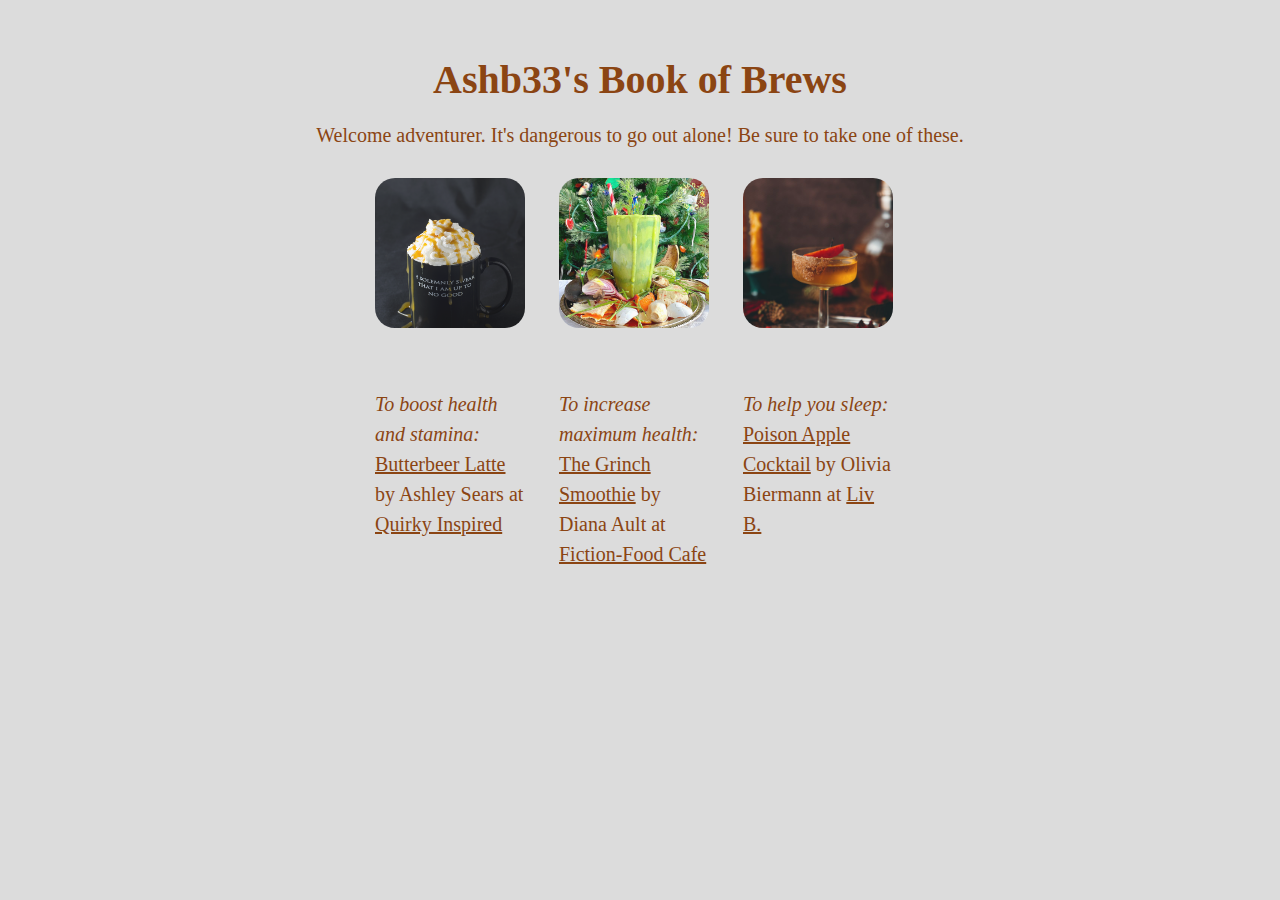
==== index.html @ 7d31f254 "Simplify styles.css and reorganize layout" ====
<!DOCTYPE html>
<html>
  <head lang="en">
    <meta charset="utf-8">
    <link rel="stylesheet" href="./styles.css">
    <title>Ashb33's Book of Brews</title>
  </head>
  <body>
      <h1>Ashb33's Book of Brews</h1>
      <p>Welcome adventurer. It's dangerous to go out alone! Be sure to take one of these.</p>
      <ul class="menu container">
        <li><img src="./images/butterbeerlatterecipe.png"></li>
        <li><img src="./images/Grinch-smoothie.jpeg"></li>
        <li><img src="./images/poison-apple-cocktail.jpg"></li>
        <li><em>To boost health and stamina:</em> <a href="./recipes/butterbeer-latte.html">Butterbeer Latte</a> by Ashley Sears at <a href="https://quirkyinspired.com/butterbeer-latte-recipe/">Quirky Inspired</a></li>
        <li><em>To increase maximum health:</em> <a href="./recipes/grinch-smoothie.html">The Grinch Smoothie</a> by Diana Ault at <a href="http://www.fiction-food.com/2018/12/grinch-smoothie-how-grinch-stole.html">Fiction-Food Cafe</a></li>
        <li><em>To help you sleep:</em> <a href="./recipes/poison-apple-cocktail.html">Poison Apple Cocktail</a> by Olivia Biermann at <a href="https://itslivb.com/2020/10/28/poison-apple-cocktail/">Liv B.</a></li>
      </ul>
  </body>
</html>
---- styles.css ----
/* General Styles */
* {
  background-color:gainsboro;
  color:saddlebrown;
  font-family: Baskerville, 'Baskerville Old Face', Garamond, 'Times New Roman', serif;
  font-size: 100%;
  line-height: 1.5em;
  margin-top: 0;
  margin-bottom: 10px;
}

body {
  text-align: center;
  width: 100%;
  margin-top: 50px;
  margin-left: auto;
  margin-right: auto;
}

img {
  width: 500px;
  border-radius: 20px;
  opacity: 90%;
}

h1 {
  font-size: 2.5em;
}

h2 {
  font-size: 1.5em;
  margin-bottom: 0;
}

p,
li {
  font-size: 1.25em;
}

ul,
ol {
  display: inline-block;
  text-align: left;
}

.container {
  width: 600px;
  margin-left: auto;
  margin-right: auto;
}

/* Main Menu Styles */
.menu {
  list-style-type: none;
}

.menu img {
  width: 150px;
  height: 150px;
  object-fit:cover;
}

.menu li {
  display:inline-block;
  vertical-align: text-top;
  width: 150px;
  padding: 15px;
}
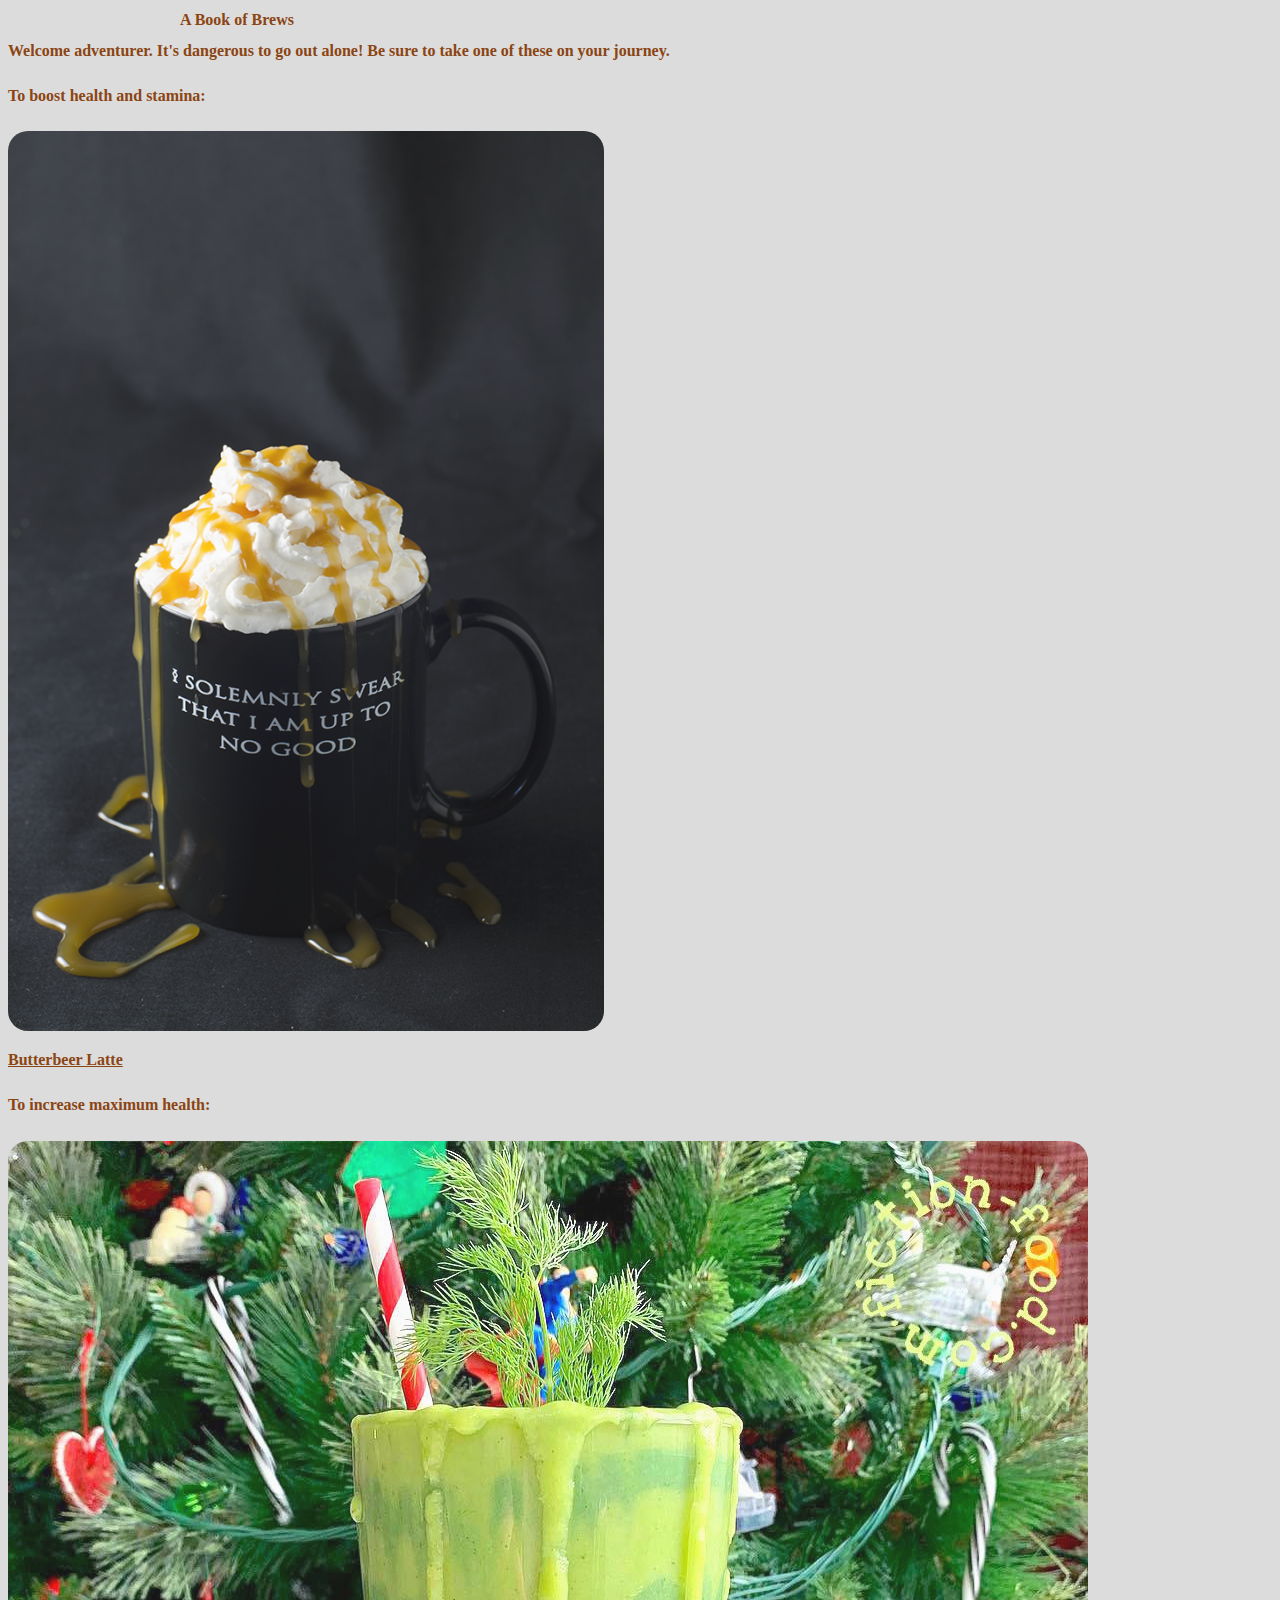
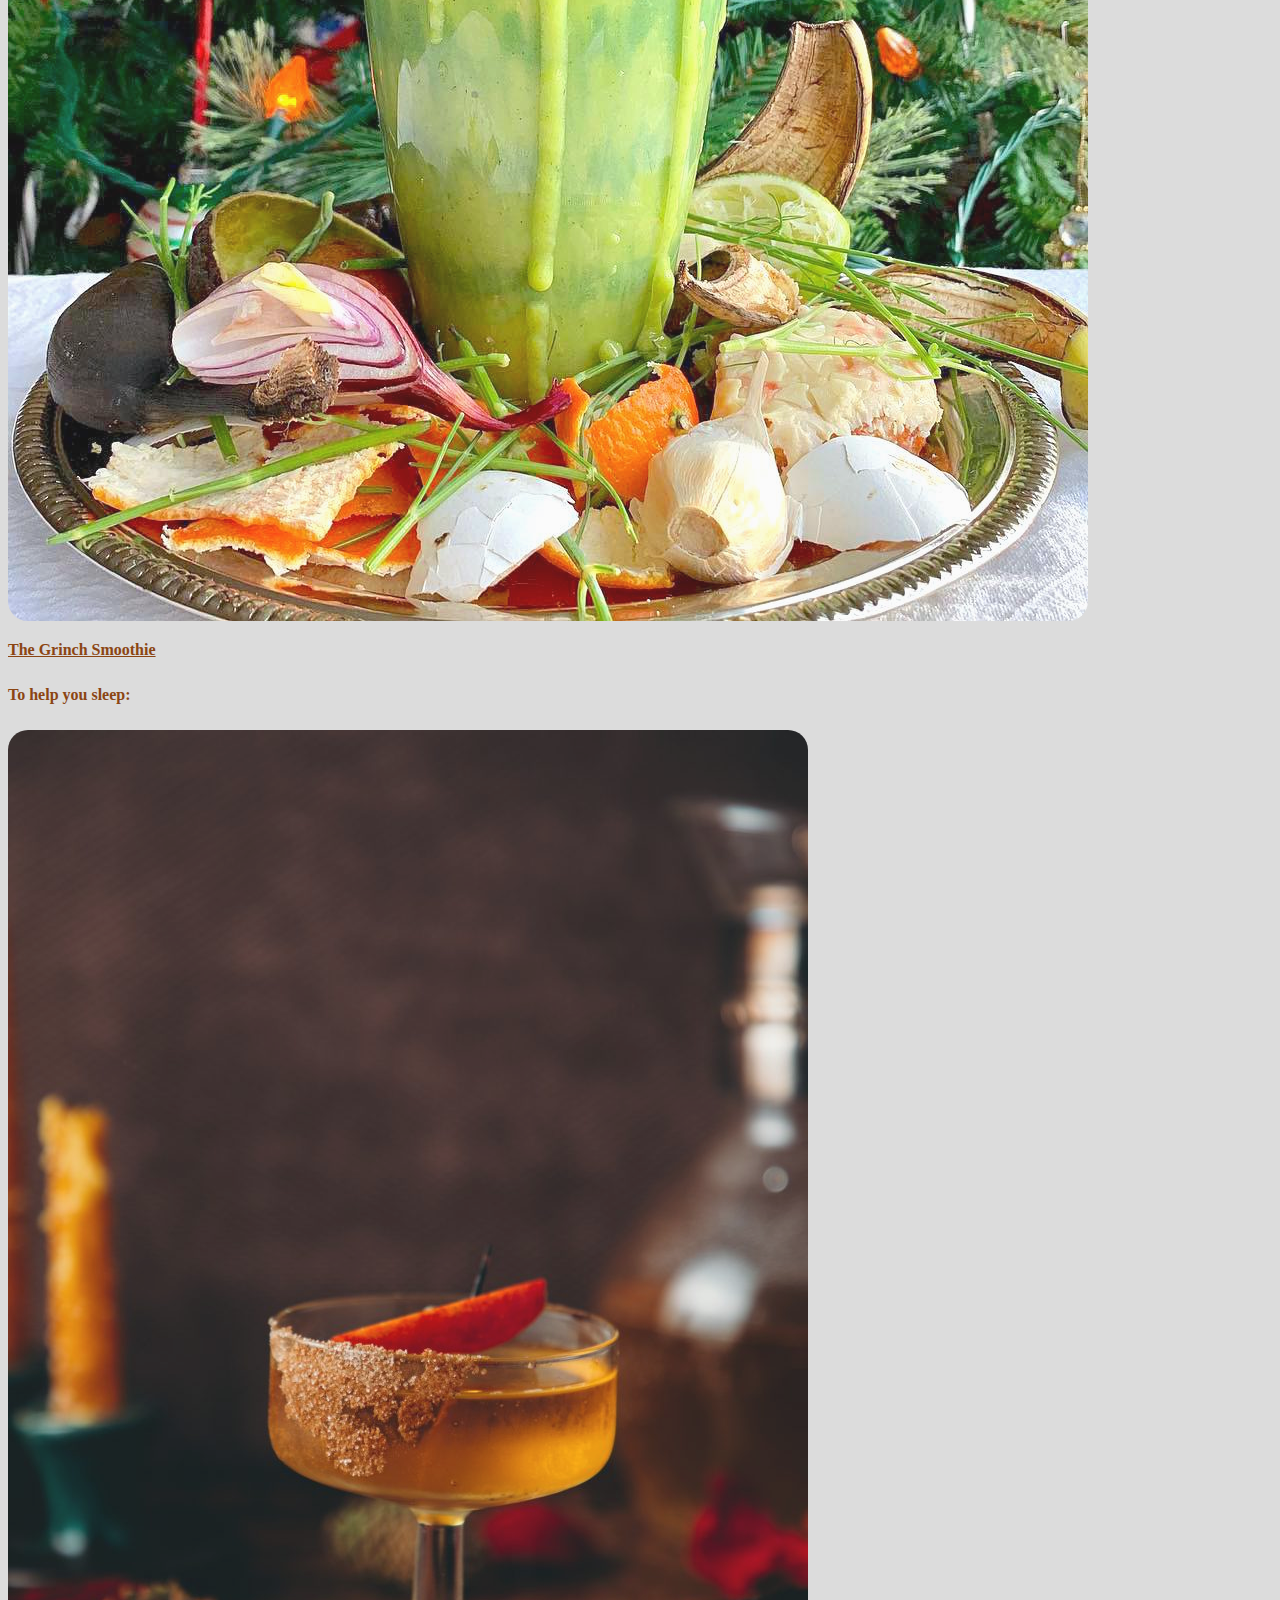
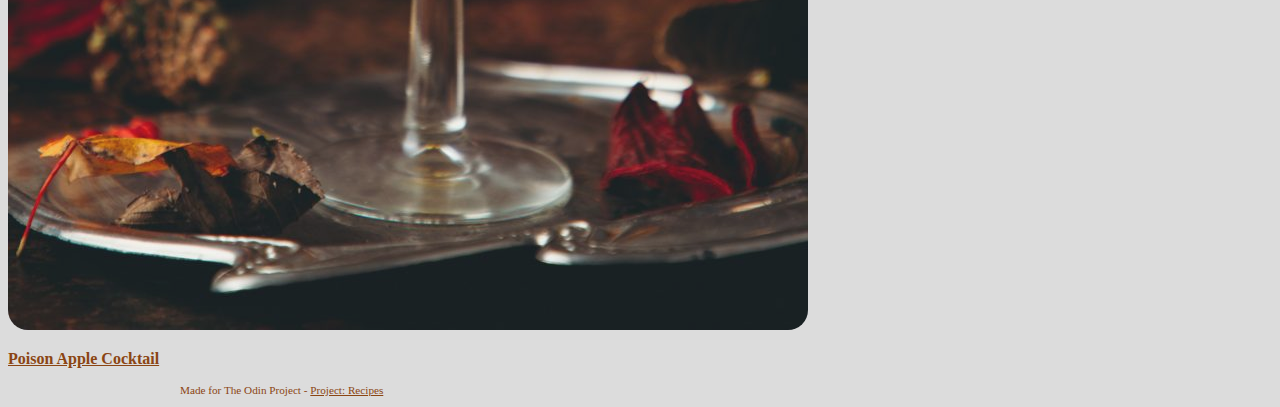
==== commit 449b4c3a: "Change layout of html to use semantic tags and alter css to match" ====
--- a/index.html
+++ b/index.html
@@ -3,18 +3,39 @@
   <head lang="en">
     <meta charset="utf-8">
     <link rel="stylesheet" href="./styles.css">
-    <title>Ashb33's Book of Brews</title>
+    <title>A Book of Brews</title>
   </head>
   <body>
-      <h1>Ashb33's Book of Brews</h1>
-      <p>Welcome adventurer. It's dangerous to go out alone! Be sure to take one of these.</p>
-      <ul class="menu container">
-        <li><img src="./images/butterbeerlatterecipe.png"></li>
-        <li><img src="./images/Grinch-smoothie.jpeg"></li>
-        <li><img src="./images/poison-apple-cocktail.jpg"></li>
-        <li><em>To boost health and stamina:</em> <a href="./recipes/butterbeer-latte.html">Butterbeer Latte</a> by Ashley Sears at <a href="https://quirkyinspired.com/butterbeer-latte-recipe/">Quirky Inspired</a></li>
-        <li><em>To increase maximum health:</em> <a href="./recipes/grinch-smoothie.html">The Grinch Smoothie</a> by Diana Ault at <a href="http://www.fiction-food.com/2018/12/grinch-smoothie-how-grinch-stole.html">Fiction-Food Cafe</a></li>
-        <li><em>To help you sleep:</em> <a href="./recipes/poison-apple-cocktail.html">Poison Apple Cocktail</a> by Olivia Biermann at <a href="https://itslivb.com/2020/10/28/poison-apple-cocktail/">Liv B.</a></li>
-      </ul>
+    <header class="container">
+      <h1>A Book of Brews</h1>
+    </header>
+
+    <section>
+      <h2>Welcome adventurer. It's dangerous to go out alone! 
+        Be sure to take one of these on your journey.</h2>
+
+      <div>
+        <h5>To boost health and stamina:</h5>
+        <img src="./images/butterbeerlatterecipe.png">
+        <h3><a href="./recipes/butterbeer-latte.html">Butterbeer Latte</a></h3>
+      </div>
+
+      <div>
+        <h5>To increase maximum health:</h5>
+        <img src="./images/Grinch-smoothie.jpeg">
+        <h3><a href="./recipes/grinch-smoothie.html">The Grinch Smoothie</a></h3>
+      </div>
+
+      <div>
+        <h5>To help you sleep:</h5>
+        <img src="./images/poison-apple-cocktail.jpg">
+        <h3><a href="./recipes/poison-apple-cocktail.html">Poison Apple Cocktail</a></h3>
+      </div>
+
+    </section>
+
+    <footer class="container">
+      <p>Made for The Odin Project - <a href="https://www.theodinproject.com/lessons/foundations-recipes">Project: Recipes</a></p>
+    </footer>
   </body>
 </html>--- a/styles.css
+++ b/styles.css
@@ -4,11 +4,30 @@
   color:saddlebrown;
   font-family: Baskerville, 'Baskerville Old Face', Garamond, 'Times New Roman', serif;
   font-size: 100%;
-  line-height: 1.5em;
-  margin-top: 0;
-  margin-bottom: 10px;
+  box-sizing: border-box;
+  /*line-height: 150%;*/
+  /*margin-top: 0;*/
+  /*margin-bottom: 10px;*/
 }
 
+.container {
+  width: 960px;
+  margin: 0 auto;
+  padding-left: 20px;
+  padding-right: 20px;
+}
+
+
+img {
+  border-radius: 20px;
+  opacity: 90%;
+}
+
+footer {
+  font-size: 0.7em;
+}
+
+/*
 body {
   text-align: center;
   width: 100%;
@@ -17,20 +36,17 @@
   margin-right: auto;
 }
 
-img {
-  width: 500px;
-  border-radius: 20px;
-  opacity: 90%;
-}
+
 
 h1 {
-  font-size: 2.5em;
+  font-size: 3em;
 }
 
 h2 {
-  font-size: 1.5em;
+  font-size: 2em;
   margin-bottom: 0;
 }
+
 
 p,
 li {
@@ -48,21 +64,24 @@
   margin-left: auto;
   margin-right: auto;
 }
+*/
 
 /* Main Menu Styles */
+/*
 .menu {
   list-style-type: none;
 }
 
 .menu img {
   width: 150px;
-  height: 150px;
+  height: 200px;
   object-fit:cover;
 }
 
 .menu li {
   display:inline-block;
   vertical-align: text-top;
-  width: 150px;
+  width: 155px;
   padding: 15px;
 }
+*/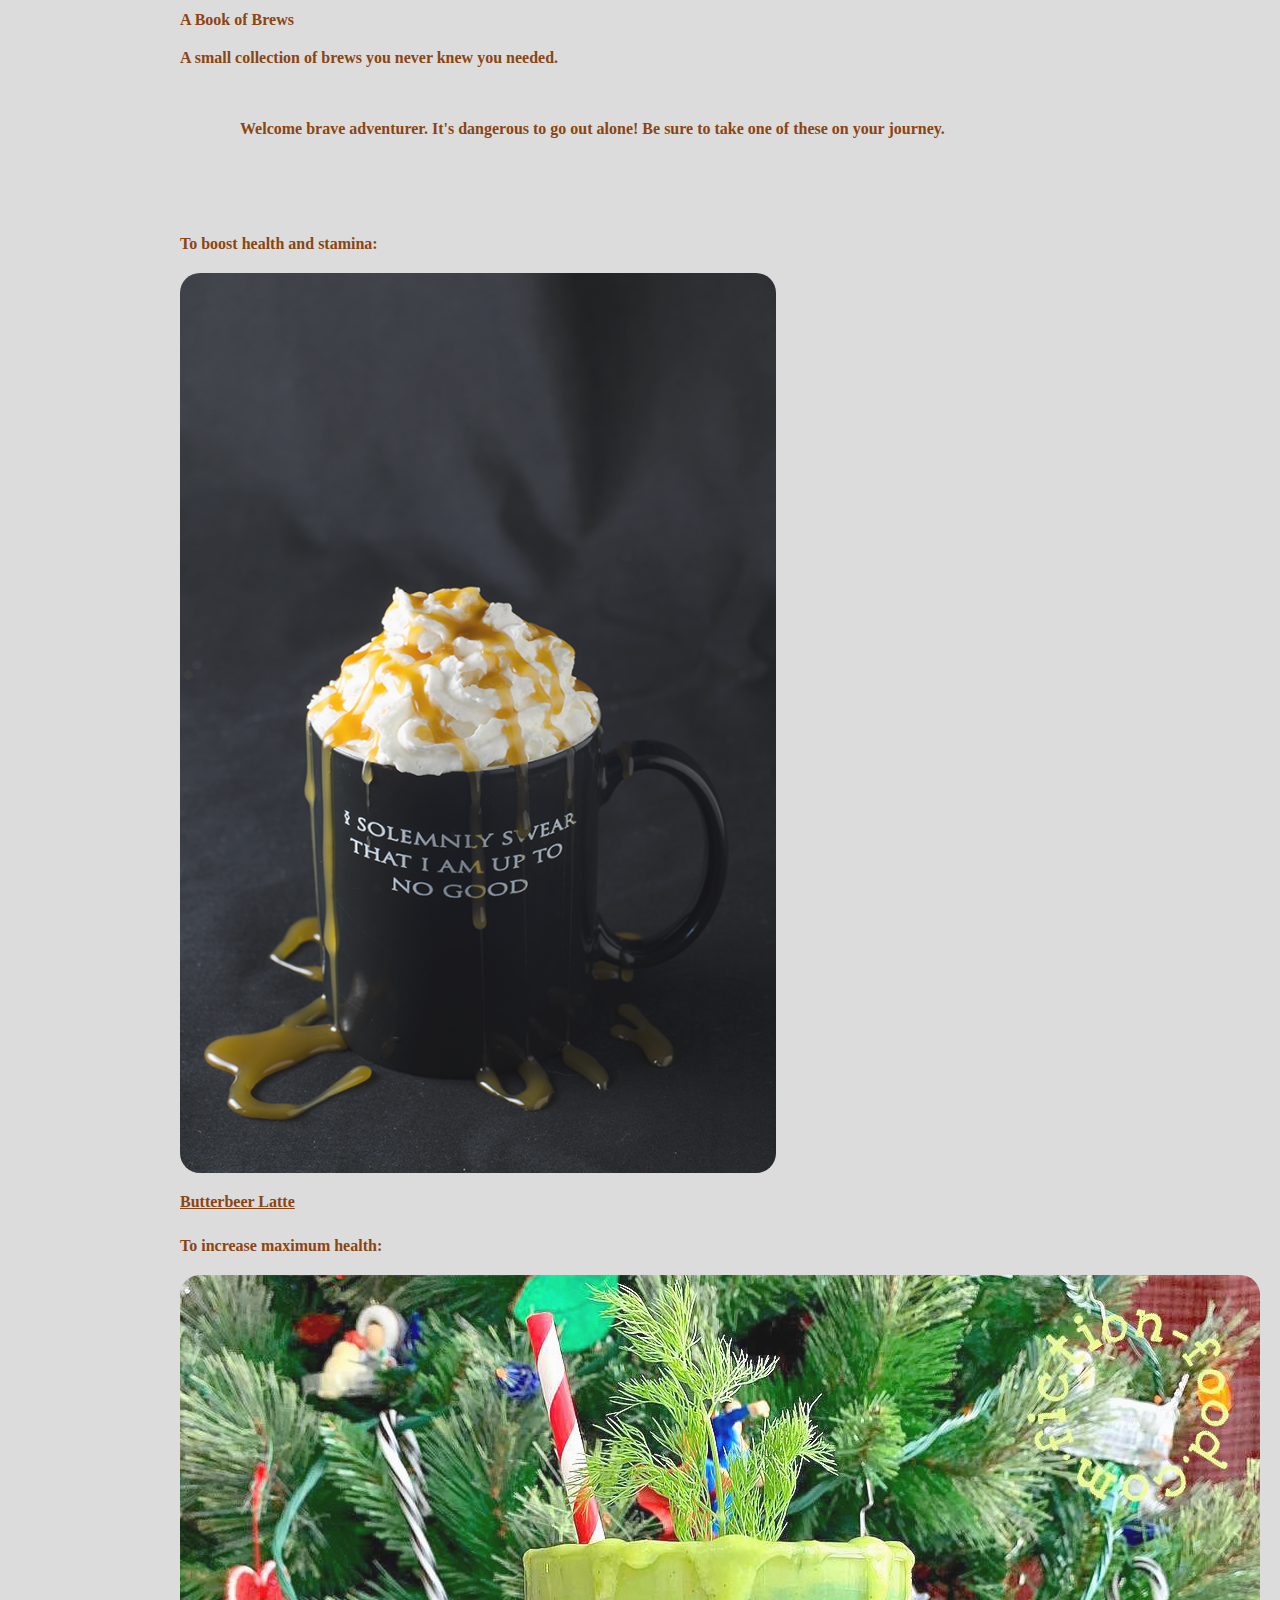
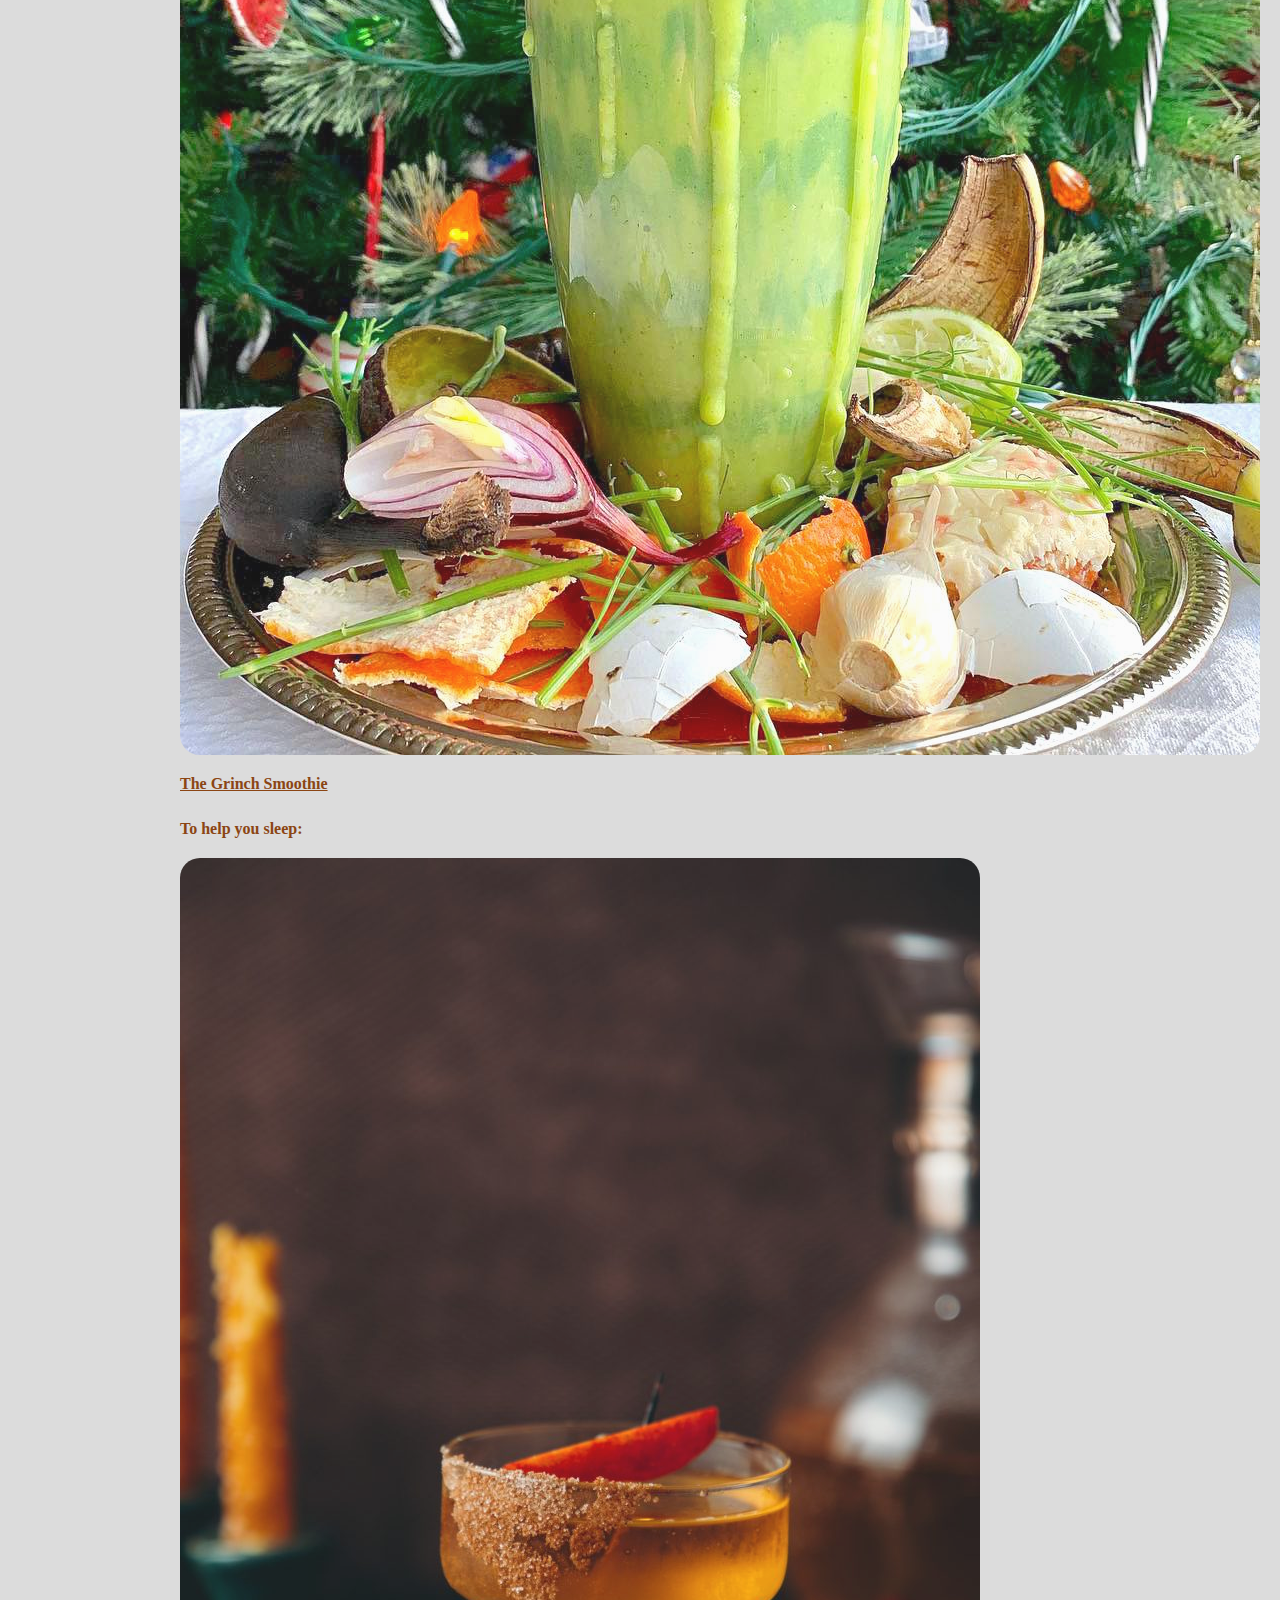
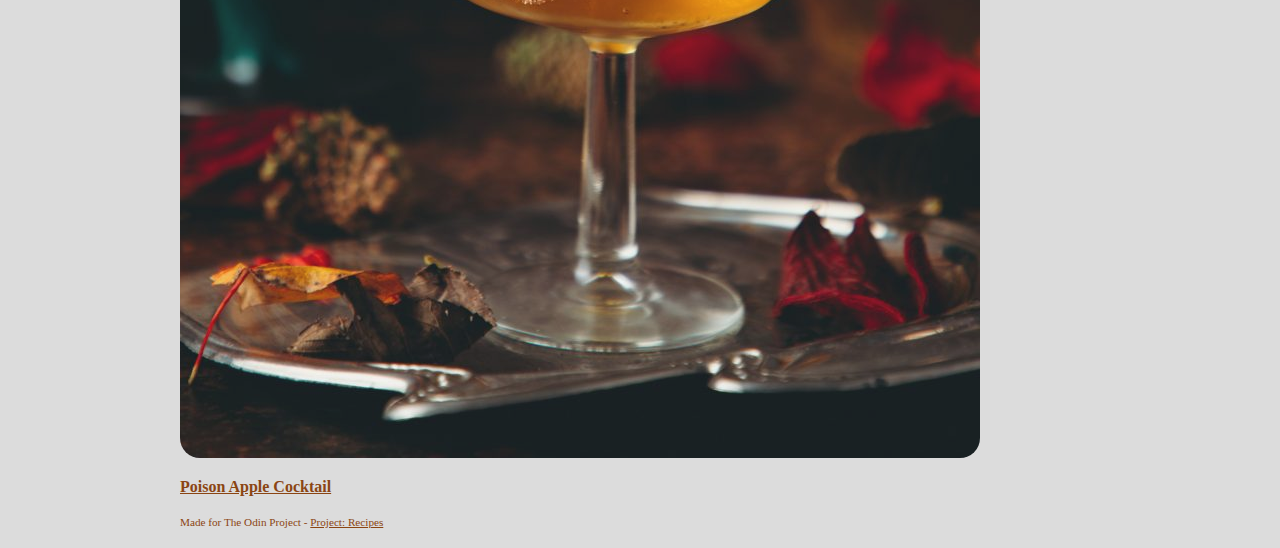
==== commit f0f3d980: "Add more structure to html to help with layout. Add header across all pages." ====
--- a/index.html
+++ b/index.html
@@ -5,15 +5,19 @@
     <link rel="stylesheet" href="./styles.css">
     <title>A Book of Brews</title>
   </head>
+  
   <body>
     <header class="container">
       <h1>A Book of Brews</h1>
+      <h3>A small collection of brews you never knew you needed.</h3>
     </header>
 
-    <section>
-      <h2>Welcome adventurer. It's dangerous to go out alone! 
-        Be sure to take one of these on your journey.</h2>
+    <section class="welcome container">
+      <h2>Welcome brave adventurer. It's dangerous to go out alone! Be sure to take one of these on your 
+        journey.</h2>
+    </section>
 
+    <section class="container">
       <div>
         <h5>To boost health and stamina:</h5>
         <img src="./images/butterbeerlatterecipe.png">
@@ -35,7 +39,8 @@
     </section>
 
     <footer class="container">
-      <p>Made for The Odin Project - <a href="https://www.theodinproject.com/lessons/foundations-recipes">Project: Recipes</a></p>
+      <p>Made for The Odin Project - 
+        <a href="https://www.theodinproject.com/lessons/foundations-recipes">Project: Recipes</a></p>
     </footer>
   </body>
 </html>--- a/styles.css
+++ b/styles.css
@@ -1,13 +1,7 @@
-/* General Styles */
+/* General Layout*/
 * {
+  box-sizing: border-box;
   background-color:gainsboro;
-  color:saddlebrown;
-  font-family: Baskerville, 'Baskerville Old Face', Garamond, 'Times New Roman', serif;
-  font-size: 100%;
-  box-sizing: border-box;
-  /*line-height: 150%;*/
-  /*margin-top: 0;*/
-  /*margin-bottom: 10px;*/
 }
 
 .container {
@@ -17,15 +11,45 @@
   padding-right: 20px;
 }
 
-
 img {
   border-radius: 20px;
   opacity: 90%;
 }
 
+/* Typography */
+
+* {
+  font-family: Baskerville, 'Baskerville Old Face', Garamond, 'Times New Roman', serif;
+  font-size: 100%;
+  color:saddlebrown;
+  /*line-height: 150%;*/
+}
+
+h1,
+h2,
+h3,
+h5,
+p {
+  margin-bottom: 20px;
+}
+
 footer {
   font-size: 0.7em;
 }
+
+
+/* Main Menu */
+
+.welcome {
+  padding: 20px 80px 50px;
+}
+
+/* Recipe Pages */
+
+
+
+
+
 
 /*
 body {
@@ -59,11 +83,6 @@
   text-align: left;
 }
 
-.container {
-  width: 600px;
-  margin-left: auto;
-  margin-right: auto;
-}
 */
 
 /* Main Menu Styles */
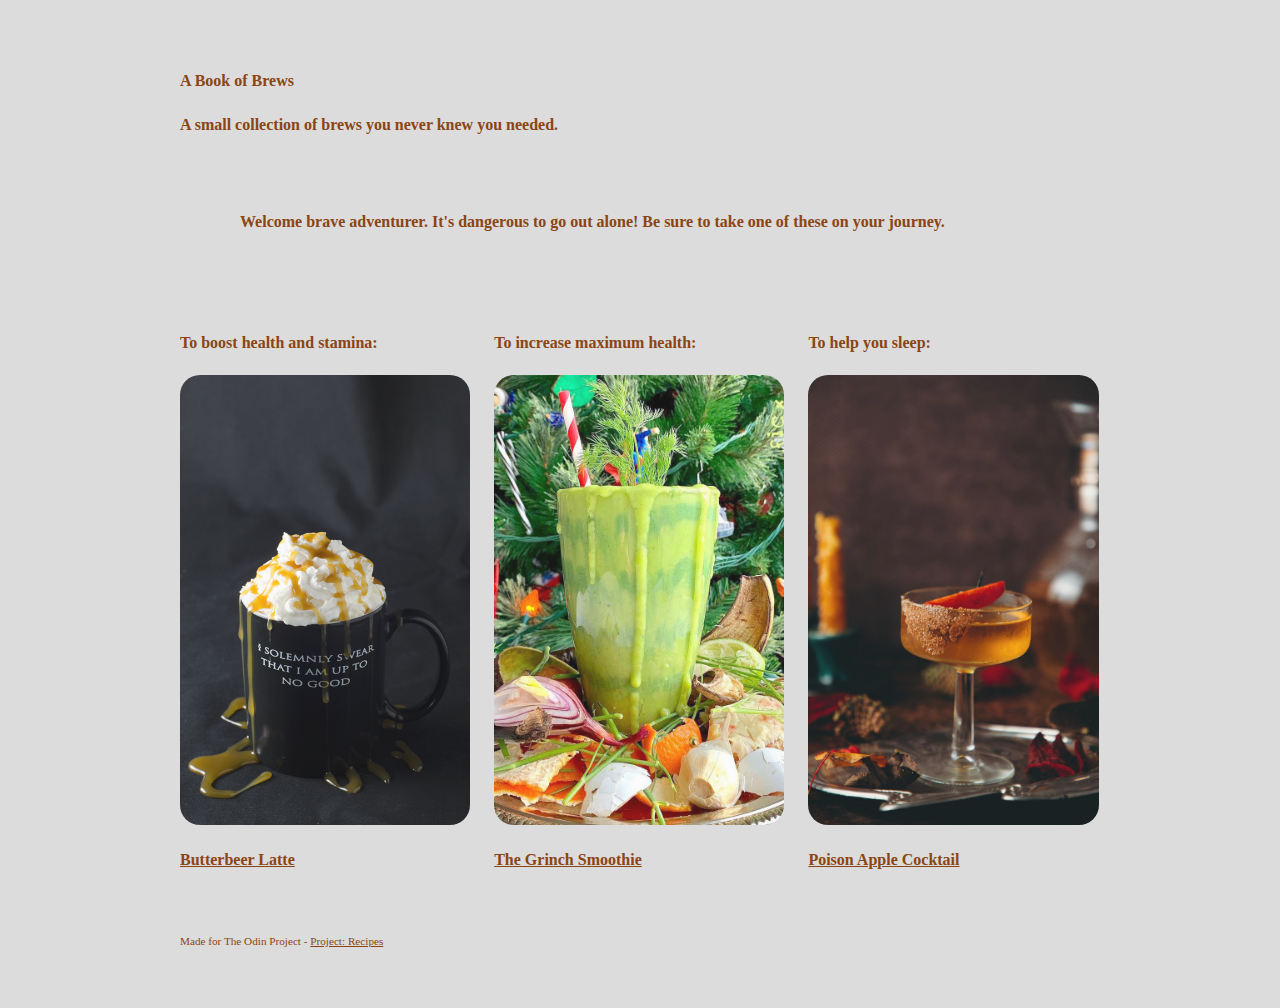
==== commit be44d043: "Create reusable layout for recipes" ====
--- a/index.html
+++ b/index.html
@@ -11,28 +11,28 @@
       <h1>A Book of Brews</h1>
       <h3>A small collection of brews you never knew you needed.</h3>
     </header>
-
+                
     <section class="welcome container">
       <h2>Welcome brave adventurer. It's dangerous to go out alone! Be sure to take one of these on your 
         journey.</h2>
     </section>
 
-    <section class="container">
-      <div>
+    <section class="col-container">
+      <div class="col-1">
         <h5>To boost health and stamina:</h5>
-        <img src="./images/butterbeerlatterecipe.png">
+        <img class="menu-thumb" src="./images/butterbeerlatterecipe.png">
         <h3><a href="./recipes/butterbeer-latte.html">Butterbeer Latte</a></h3>
       </div>
 
-      <div>
+      <div class="col-1">
         <h5>To increase maximum health:</h5>
-        <img src="./images/Grinch-smoothie.jpeg">
+        <img class="menu-thumb" src="./images/Grinch-smoothie.jpeg">
         <h3><a href="./recipes/grinch-smoothie.html">The Grinch Smoothie</a></h3>
       </div>
 
-      <div>
+      <div class="col-1">
         <h5>To help you sleep:</h5>
-        <img src="./images/poison-apple-cocktail.jpg">
+        <img class="menu-thumb" src="./images/poison-apple-cocktail.jpg">
         <h3><a href="./recipes/poison-apple-cocktail.html">Poison Apple Cocktail</a></h3>
       </div>
 
--- a/styles.css
+++ b/styles.css
@@ -4,9 +4,13 @@
   background-color:gainsboro;
 }
 
-.container {
+.container,
+.col-container {
   width: 960px;
   margin: 0 auto;
+}
+
+.container {
   padding-left: 20px;
   padding-right: 20px;
 }
@@ -22,7 +26,7 @@
   font-family: Baskerville, 'Baskerville Old Face', Garamond, 'Times New Roman', serif;
   font-size: 100%;
   color:saddlebrown;
-  /*line-height: 150%;*/
+  line-height: 150%;
 }
 
 h1,
@@ -37,6 +41,17 @@
   font-size: 0.7em;
 }
 
+/* Header */
+
+header {
+  padding: 50px 0 20px;
+}
+
+/* Footer */
+
+footer {
+  padding: 30px 0;
+}
 
 /* Main Menu */
 
@@ -44,63 +59,39 @@
   padding: 20px 80px 50px;
 }
 
+.menu-thumb {
+  width: 100%;
+  height: 450px;
+  object-fit:cover;
+}
+
 /* Recipe Pages */
+.col-1 {
+  width: 33%;
+}
 
+.col-2 {
+  width: 66%;
+}
 
+.col-1,
+.col-2 {
+  display: inline-block;
+  vertical-align: top;
+}
 
-
-
+.col-container,
+.col-1,
+.col-2 {
+  padding-left: 10px;
+  padding-right: 10px;
+}
 
 /*
-body {
-  text-align: center;
-  width: 100%;
-  margin-top: 50px;
-  margin-left: auto;
-  margin-right: auto;
-}
-
-
-
-h1 {
-  font-size: 3em;
-}
-
-h2 {
-  font-size: 2em;
-  margin-bottom: 0;
-}
-
-
-p,
-li {
-  font-size: 1.25em;
-}
-
-ul,
-ol {
-  display: inline-block;
-  text-align: left;
-}
-
-*/
-
-/* Main Menu Styles */
-/*
-.menu {
-  list-style-type: none;
-}
-
 .menu img {
   width: 150px;
   height: 200px;
-  object-fit:cover;
+  
 }
 
-.menu li {
-  display:inline-block;
-  vertical-align: text-top;
-  width: 155px;
-  padding: 15px;
-}
 */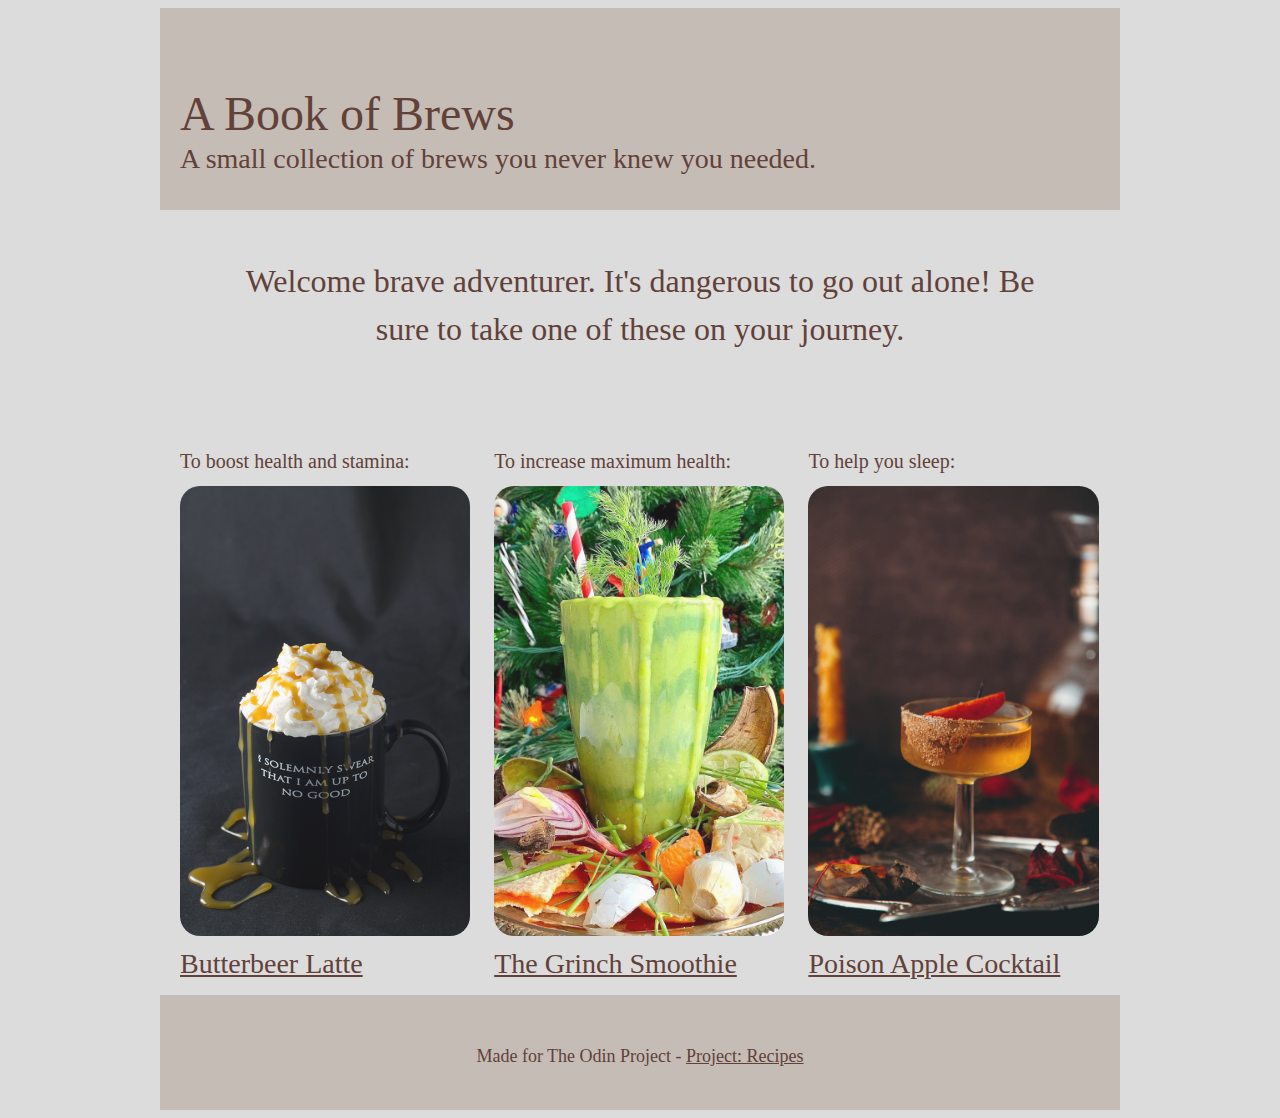
==== commit 2aeff472: "Add colour to banners and change font colour" ====
--- a/index.html
+++ b/index.html
@@ -8,8 +8,8 @@
   
   <body>
     <header class="container">
-      <h1>A Book of Brews</h1>
-      <h3>A small collection of brews you never knew you needed.</h3>
+      <h1 class="banner">A Book of Brews</h1>
+      <h3 class="banner">A small collection of brews you never knew you needed.</h3>
     </header>
                 
     <section class="welcome container">
--- a/styles.css
+++ b/styles.css
@@ -1,6 +1,9 @@
 /* General Layout*/
 * {
   box-sizing: border-box;
+}
+
+body {
   background-color:gainsboro;
 }
 
@@ -25,8 +28,15 @@
 * {
   font-family: Baskerville, 'Baskerville Old Face', Garamond, 'Times New Roman', serif;
   font-size: 100%;
-  color:saddlebrown;
+  color: #624139;
+  font-weight: 400;
   line-height: 150%;
+}
+
+.title,
+.welcome,
+footer {
+  text-align: center;
 }
 
 h1,
@@ -34,23 +44,50 @@
 h3,
 h5,
 p {
-  margin-bottom: 20px;
+  margin-bottom: 10px;
+}
+
+h1 {
+  font-size: 3em;
+  margin-bottom: 0;
+  line-height: 1;
+}
+
+h2 {
+  font-size: 2em;
+}
+
+h3 {
+  font-size: 1.75em;
+  margin-top: 0;
+}
+
+h5,
+li,
+p {
+  font-size: 1.25em;
+}
+
+.banner {
+  color: #624139;
 }
 
 footer {
-  font-size: 0.7em;
+  font-size: 0.9em;
 }
 
 /* Header */
 
 header {
   padding: 50px 0 20px;
+  background-color: #c5bcb5;
 }
 
 /* Footer */
 
 footer {
   padding: 30px 0;
+  background-color: #c5bcb5;
 }
 
 /* Main Menu */
@@ -87,11 +124,6 @@
   padding-right: 10px;
 }
 
-/*
-.menu img {
-  width: 150px;
-  height: 200px;
-  
-}
-
-*/+.recipe-thumb {
+  vertical-align: middle;
+}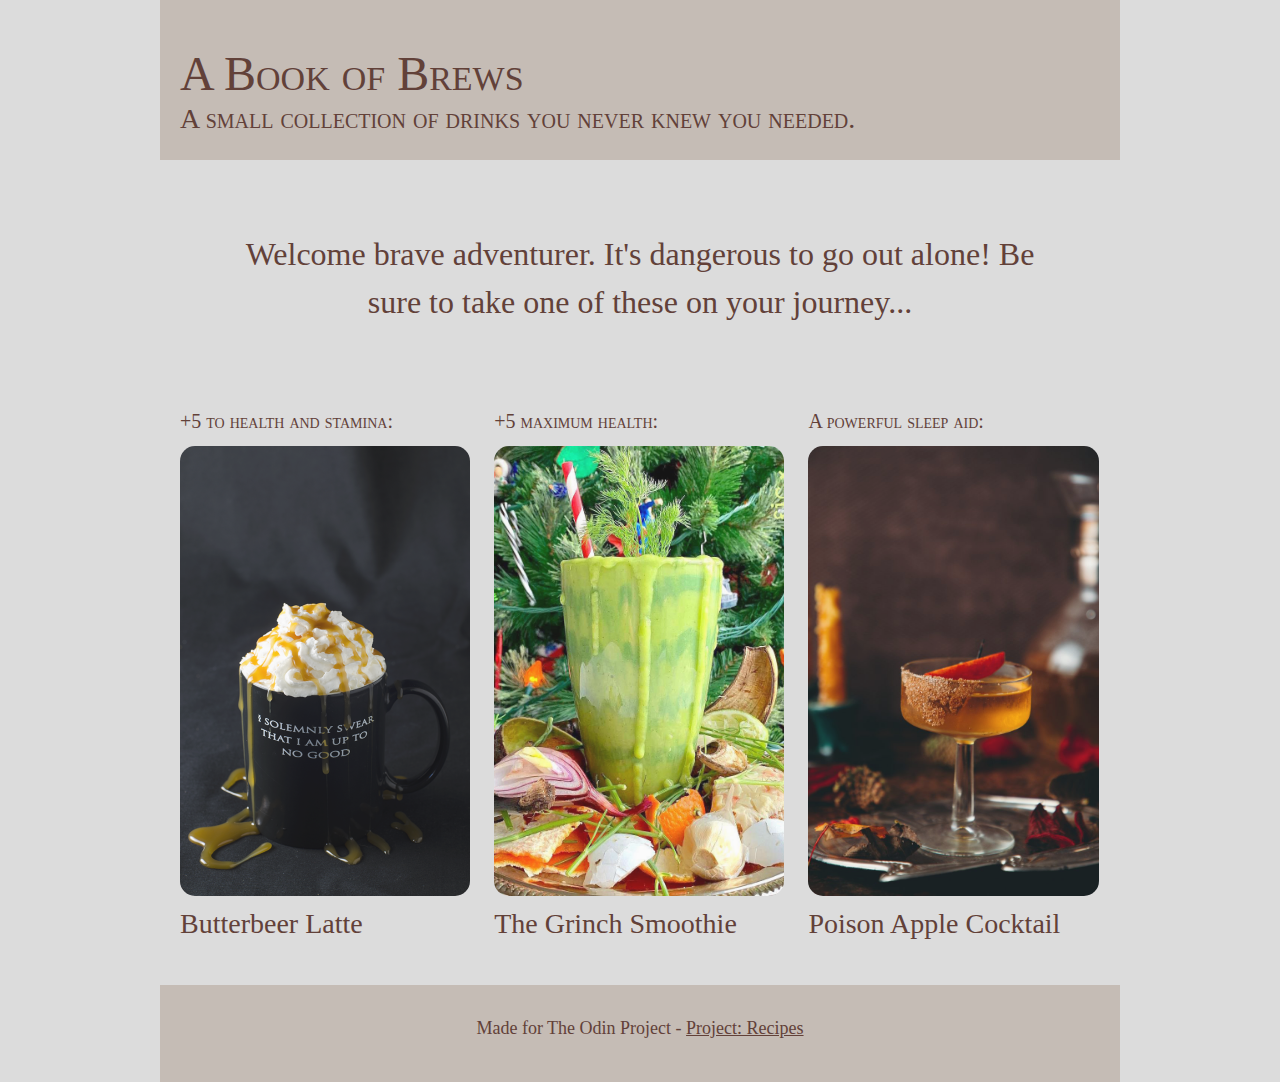
==== commit 4c03b5f2: "Put links on photos and edit typography" ====
--- a/index.html
+++ b/index.html
@@ -9,31 +9,31 @@
   <body>
     <header class="container">
       <h1 class="banner">A Book of Brews</h1>
-      <h3 class="banner">A small collection of brews you never knew you needed.</h3>
+      <h3 class="banner">A small collection of drinks you never knew you needed.</h3>
     </header>
                 
     <section class="welcome container">
       <h2>Welcome brave adventurer. It's dangerous to go out alone! Be sure to take one of these on your 
-        journey.</h2>
+        journey...</h2>
     </section>
 
     <section class="col-container">
       <div class="col-1">
-        <h5>To boost health and stamina:</h5>
-        <img class="menu-thumb" src="./images/butterbeerlatterecipe.png">
-        <h3><a href="./recipes/butterbeer-latte.html">Butterbeer Latte</a></h3>
+        <h5>+5 to health and stamina:</h5>
+        <a href="./recipes/butterbeer-latte.html"><img class="menu-thumb" src="./images/butterbeerlatterecipe.png"></a>
+        <h3>Butterbeer Latte</h3>
       </div>
 
       <div class="col-1">
-        <h5>To increase maximum health:</h5>
-        <img class="menu-thumb" src="./images/Grinch-smoothie.jpeg">
-        <h3><a href="./recipes/grinch-smoothie.html">The Grinch Smoothie</a></h3>
+        <h5>+5 maximum health:</h5>
+        <a href="./recipes/grinch-smoothie.html"><img class="menu-thumb" src="./images/Grinch-smoothie.jpeg"></a>
+        <h3>The Grinch Smoothie</h3>
       </div>
 
       <div class="col-1">
-        <h5>To help you sleep:</h5>
-        <img class="menu-thumb" src="./images/poison-apple-cocktail.jpg">
-        <h3><a href="./recipes/poison-apple-cocktail.html">Poison Apple Cocktail</a></h3>
+        <h5>A powerful sleep aid:</h5>
+        <a href="./recipes/poison-apple-cocktail.html"><img class="menu-thumb" src="./images/poison-apple-cocktail.jpg"></a>
+        <h3>Poison Apple Cocktail</h3>
       </div>
 
     </section>
--- a/styles.css
+++ b/styles.css
@@ -1,6 +1,8 @@
 /* General Layout*/
 * {
   box-sizing: border-box;
+  margin-top: 0;
+  margin-bottom: 0;
 }
 
 body {
@@ -10,7 +12,7 @@
 .container,
 .col-container {
   width: 960px;
-  margin: 0 auto;
+  margin: 0 auto 30px;
 }
 
 .container {
@@ -19,7 +21,7 @@
 }
 
 img {
-  border-radius: 20px;
+  border-radius: 15px;
   opacity: 90%;
 }
 
@@ -39,17 +41,15 @@
   text-align: center;
 }
 
-h1,
-h2,
 h3,
 h5,
-p {
+p,
+li {
   margin-bottom: 10px;
 }
 
 h1 {
   font-size: 3em;
-  margin-bottom: 0;
   line-height: 1;
 }
 
@@ -59,7 +59,6 @@
 
 h3 {
   font-size: 1.75em;
-  margin-top: 0;
 }
 
 h5,
@@ -68,32 +67,38 @@
   font-size: 1.25em;
 }
 
-.banner {
-  color: #624139;
+.banner,h5 {
+  font-variant: small-caps;
 }
 
 footer {
   font-size: 0.9em;
 }
 
+.banner {
+  color: #624139;
+}
+
 /* Header */
 
 header {
-  padding: 50px 0 20px;
+  padding: 50px 0 10px;
   background-color: #c5bcb5;
 }
 
 /* Footer */
 
-footer {
+footer.container {
   padding: 30px 0;
   background-color: #c5bcb5;
+  margin-bottom: 0;
 }
 
 /* Main Menu */
 
 .welcome {
   padding: 20px 80px 50px;
+  margin-top: 50px;
 }
 
 .menu-thumb {
@@ -123,7 +128,3 @@
   padding-left: 10px;
   padding-right: 10px;
 }
-
-.recipe-thumb {
-  vertical-align: middle;
-}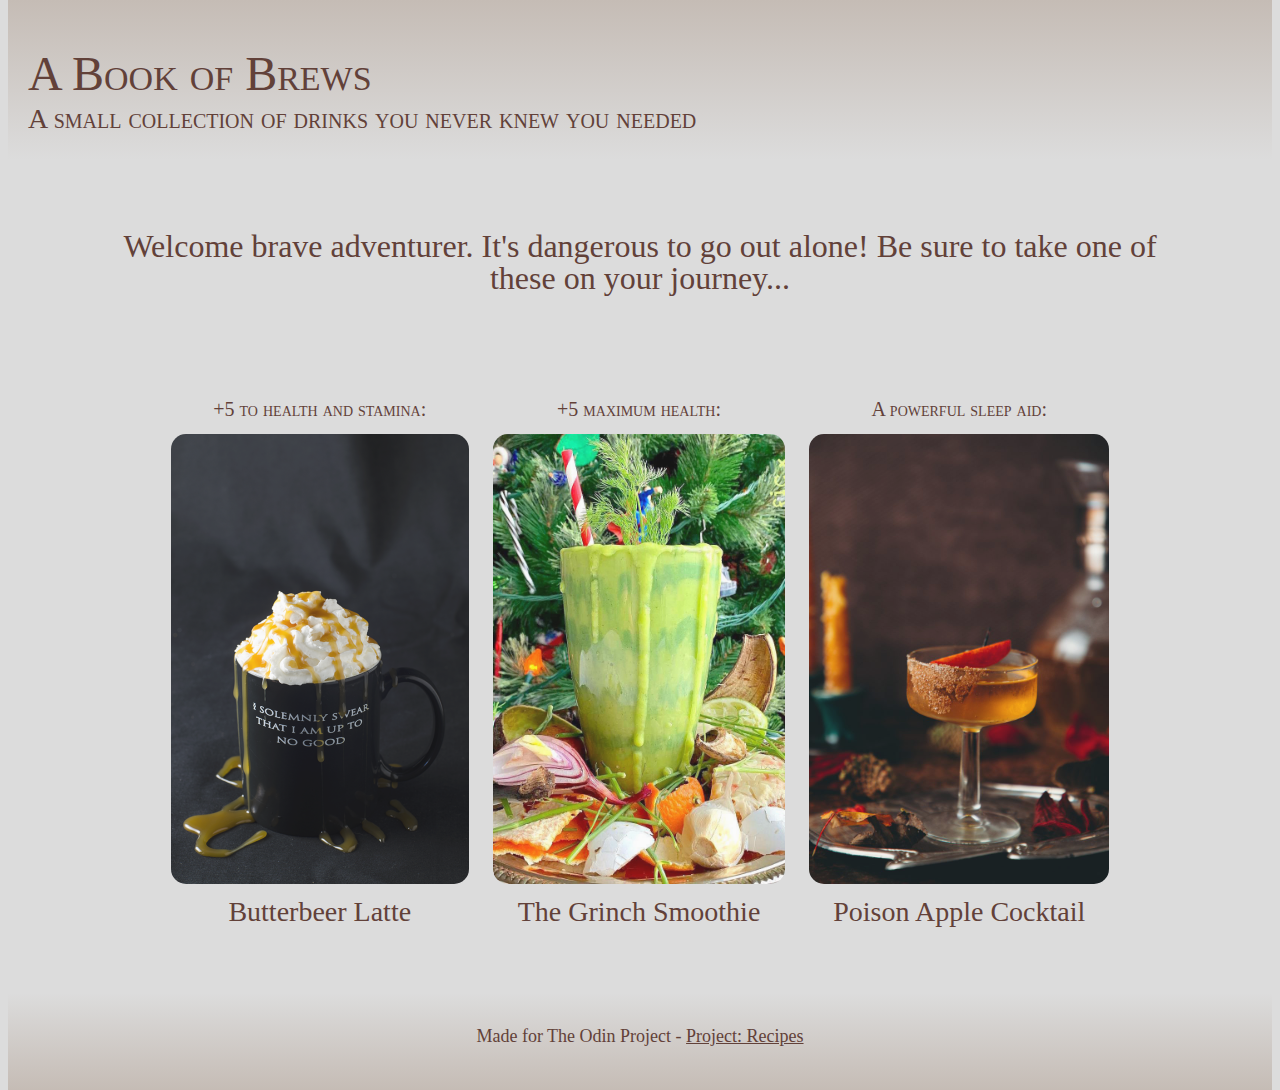
==== commit 4341dc82: "Fix page width issue." ====
--- a/index.html
+++ b/index.html
@@ -9,7 +9,7 @@
   <body>
     <header class="container">
       <h1 class="banner">A Book of Brews</h1>
-      <h3 class="banner">A small collection of drinks you never knew you needed.</h3>
+      <h3 class="banner">A small collection of drinks you never knew you needed</h3>
     </header>
                 
     <section class="welcome container">
--- a/styles.css
+++ b/styles.css
@@ -11,8 +11,8 @@
 
 .container,
 .col-container {
-  width: 960px;
-  margin: 0 auto 30px;
+  max-width: 100%;
+  margin: 0 auto 50px;
 }
 
 .container {
@@ -21,6 +21,7 @@
 }
 
 img {
+  max-width: 100%;
   border-radius: 15px;
   opacity: 90%;
 }
@@ -37,6 +38,7 @@
 
 .title,
 .welcome,
+.col-container,
 footer {
   text-align: center;
 }
@@ -50,11 +52,12 @@
 
 h1 {
   font-size: 3em;
-  line-height: 1;
+  line-height: 100%;
 }
 
 h2 {
   font-size: 2em;
+  line-height: 100%;
 }
 
 h3 {
@@ -79,11 +82,21 @@
   color: #624139;
 }
 
+.title h1 {
+  letter-spacing:3px;
+  font-variant: small-caps;
+}
+
+.signoff {
+  text-align: center;
+}
+
 /* Header */
 
 header {
   padding: 50px 0 10px;
   background-color: #c5bcb5;
+  background: linear-gradient(180deg, rgba(197,188,181,1) 0%, rgba(220,220,220,1) 100%);
 }
 
 /* Footer */
@@ -92,6 +105,7 @@
   padding: 30px 0;
   background-color: #c5bcb5;
   margin-bottom: 0;
+  background: linear-gradient(360deg, rgba(197,188,181,1) 0%, rgba(220,220,220,1) 100%);
 }
 
 /* Main Menu */
@@ -109,11 +123,12 @@
 
 /* Recipe Pages */
 .col-1 {
-  width: 33%;
+  max-width: 33%;
 }
 
 .col-2 {
-  width: 66%;
+  max-width: 66%;
+  text-align: left;
 }
 
 .col-1,
